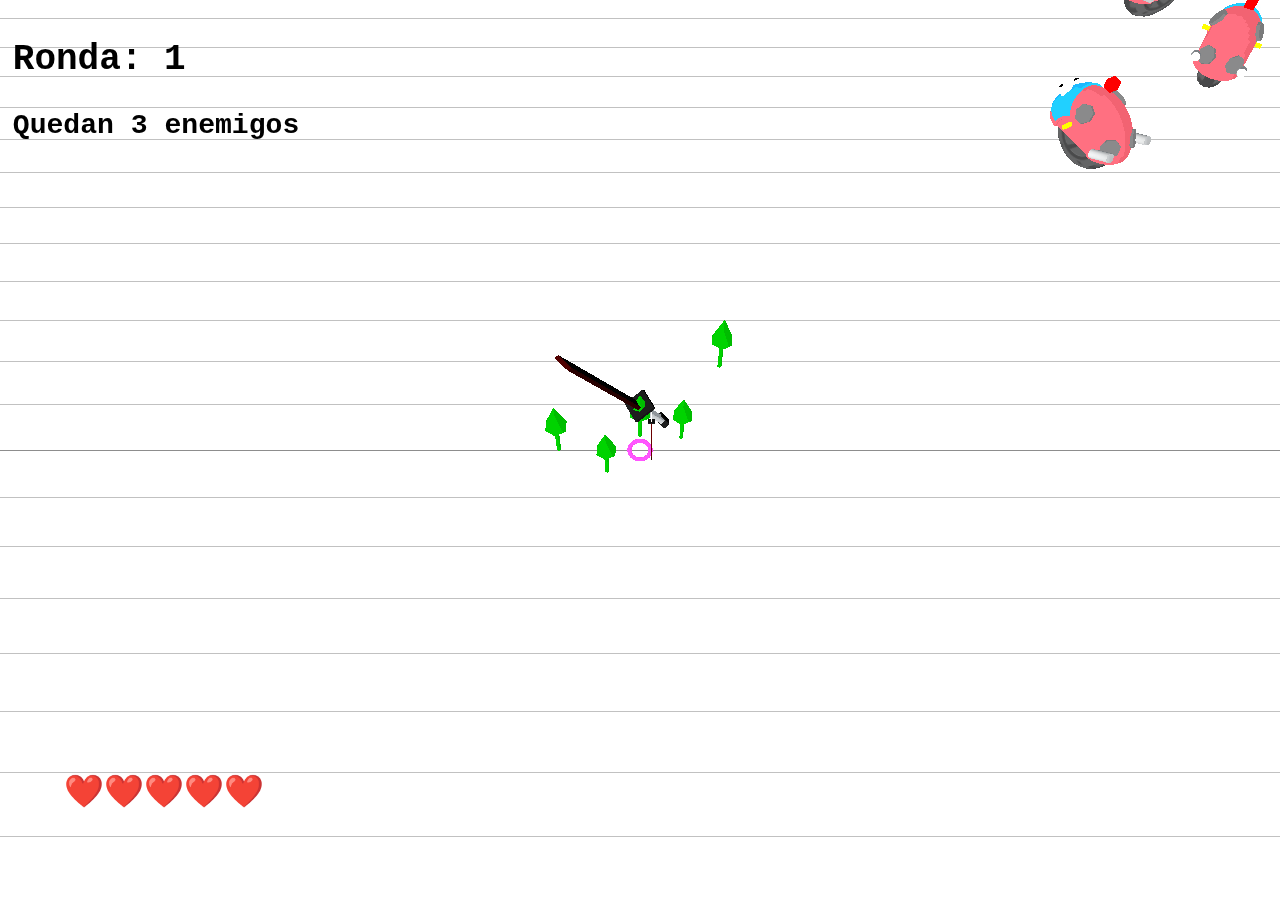
==== Uragirimono/game/index.html @ bbbf8c03 "test uragirimono" ====
<!DOCTYPE html>

<html>

<head>
    <title>Uragirimono</title>
    <meta charset="utf-8">
    <script type="text/javascript" src="../libs/jquery.js"></script>
    <script type="module" src="MyScene.js"></script>

    <style>
        body,
        html {
            margin: 0;
            height: 100%;
            overflow: hidden;
            cursor: none;
        }
        #fin {
            display: none;
            position: absolute;
            font-family: 'Courier New', Courier, monospace;
            font-size: 3em;
            z-index: 100;
            top: 5%;
            left: 26%;
            margin: auto;
            border-radius: 0.5em;
            background-color: rgba(255, 0, 0, 0.7);
            padding: 2em;
        }

        .fin-text {
            align-items: center;
            align-self: center;
            align-content: center;
        }

        .reiniciar {
            font-family: 'Courier New', Courier, monospace;
            padding: 2em;
            font-size: 1em;
        }

        .ronda-class {
            font-family: 'Courier New', Courier, monospace;
            font-size: x-large;
            z-index: 100;
            top: 1%;
            left: 1%;
            position: absolute;
        }

        #loading {
            display: none;
            position: absolute;
            font-family: 'Courier New', Courier, monospace;
            font-size: 3em;
            z-index: 100;
            top: 5%;
            left: 26%;
            margin: auto;
            border-radius: 0.5em;
            background-color: rgba(255, 255, 255, 1);
            padding: 2em;
        }
    </style>
</head>

<body>

    <!-- Div which will show statistical information
    <div id="Stats-output">
    </div> -->

    <div id="info" style="	position: absolute;
	top: 10px;
	width: 100%;
	text-align: center;
	z-index: 100;
	display:block"></div>

    <!-- Div which will hold the Output -->
    <div id="WebGL-output">
    </div>

    <div style="position: absolute; z-index:100; bottom: 10%; left: 5%">
        <span id="vidas" style="font-size: xx-large;color: red;"></span>
    </div>

    <div class="ronda-class">
        <h2 id="ronda"></h2>
        <h3 id="enemigos"></h3>
    </div>

    <div id="loading">
        <div class="fin-text">
            <h2>Cargando...</h2>
        </div>
    </div>

    <div id="fin">
        <div class="fin-text">
            <h2>Fin del Juego</h2>
            <h3 id="rondas-aguantadas">Has aguantado rondas!</h3>
        </div>

        <button class="reiniciar" onclick="window.location.reload();">Empezar de nuevo</button>
    </div>
</body>

</html>
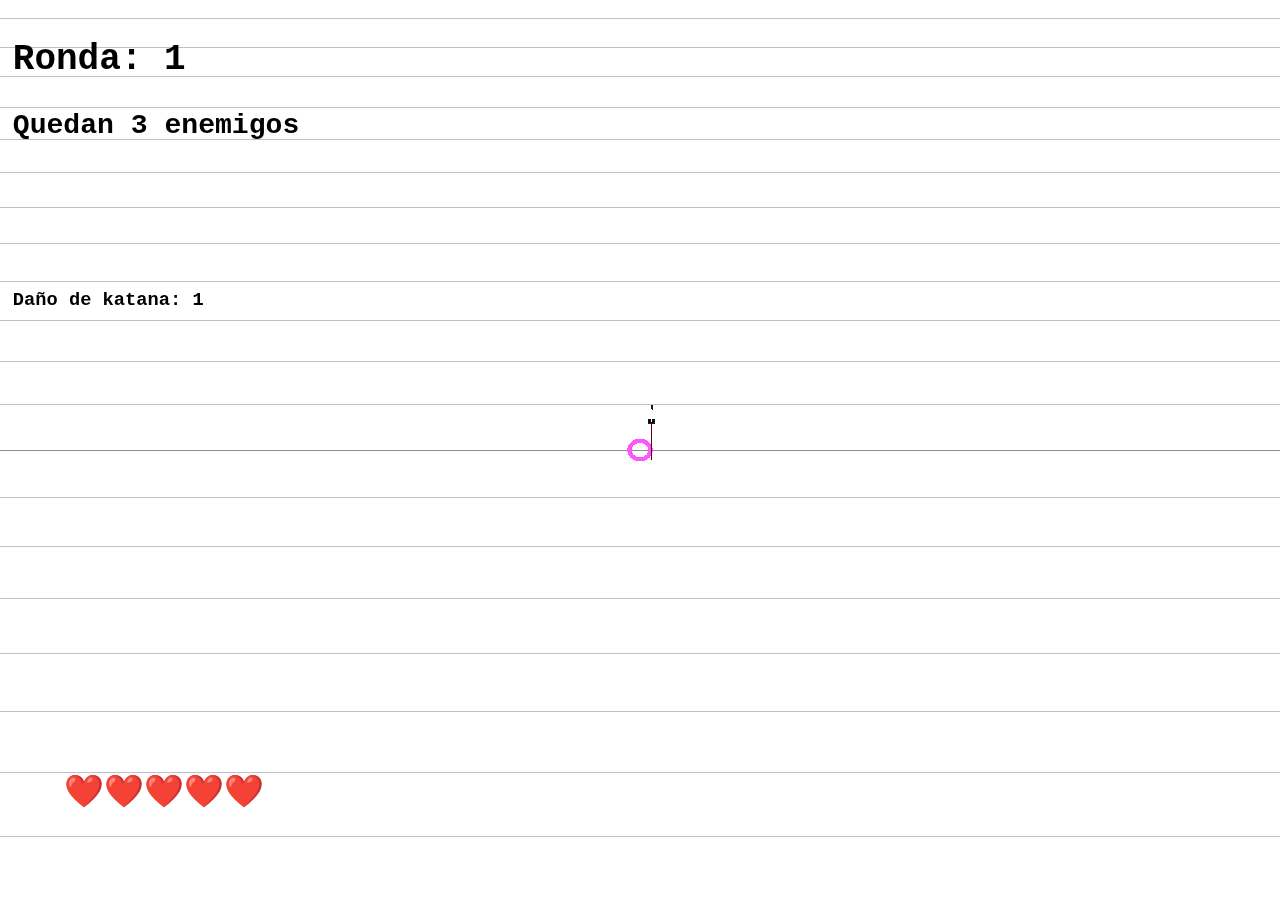
==== commit 371789f1: "mejoras terminadas" ====
--- a/Uragirimono/game/index.html
+++ b/Uragirimono/game/index.html
@@ -64,6 +64,14 @@
             background-color: rgba(255, 255, 255, 1);
             padding: 2em;
         }
+
+        .dmgBoost-class{
+            position: absolute;
+            z-index: 100;
+            top: 30%;
+            left: 1%;
+            font-family: 'Courier New', Courier, monospace;
+        }
     </style>
 </head>
 
@@ -93,6 +101,10 @@
         <h3 id="enemigos"></h3>
     </div>
 
+    <div class="dmgBoost-class">
+        <h3 id="dmgBoost"></h3>
+    </div>
+
     <div id="loading">
         <div class="fin-text">
             <h2>Cargando...</h2>
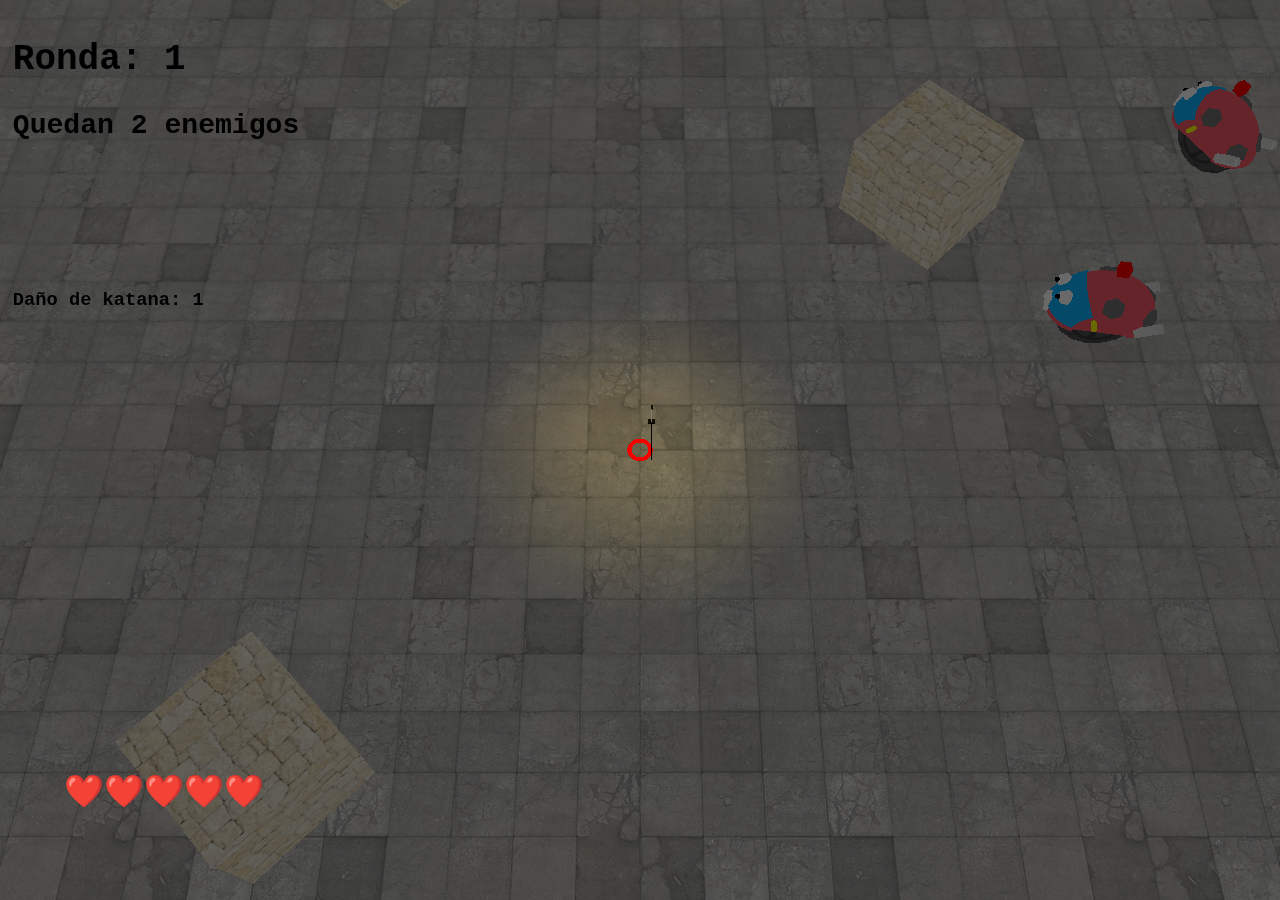
==== commit 35d6f875: "updated readme" ====
--- a/Uragirimono/game/index.html
+++ b/Uragirimono/game/index.html
@@ -1,124 +1,124 @@
-<!DOCTYPE html>
-
-<html>
-
-<head>
-    <title>Uragirimono</title>
-    <meta charset="utf-8">
-    <script type="text/javascript" src="../libs/jquery.js"></script>
-    <script type="module" src="MyScene.js"></script>
-
-    <style>
-        body,
-        html {
-            margin: 0;
-            height: 100%;
-            overflow: hidden;
-            cursor: none;
-        }
-        #fin {
-            display: none;
-            position: absolute;
-            font-family: 'Courier New', Courier, monospace;
-            font-size: 3em;
-            z-index: 100;
-            top: 5%;
-            left: 26%;
-            margin: auto;
-            border-radius: 0.5em;
-            background-color: rgba(255, 0, 0, 0.7);
-            padding: 2em;
-        }
-
-        .fin-text {
-            align-items: center;
-            align-self: center;
-            align-content: center;
-        }
-
-        .reiniciar {
-            font-family: 'Courier New', Courier, monospace;
-            padding: 2em;
-            font-size: 1em;
-        }
-
-        .ronda-class {
-            font-family: 'Courier New', Courier, monospace;
-            font-size: x-large;
-            z-index: 100;
-            top: 1%;
-            left: 1%;
-            position: absolute;
-        }
-
-        #loading {
-            display: none;
-            position: absolute;
-            font-family: 'Courier New', Courier, monospace;
-            font-size: 3em;
-            z-index: 100;
-            top: 5%;
-            left: 26%;
-            margin: auto;
-            border-radius: 0.5em;
-            background-color: rgba(255, 255, 255, 1);
-            padding: 2em;
-        }
-
-        .dmgBoost-class{
-            position: absolute;
-            z-index: 100;
-            top: 30%;
-            left: 1%;
-            font-family: 'Courier New', Courier, monospace;
-        }
-    </style>
-</head>
-
-<body>
-
-    <!-- Div which will show statistical information
-    <div id="Stats-output">
-    </div> -->
-
-    <div id="info" style="	position: absolute;
-	top: 10px;
-	width: 100%;
-	text-align: center;
-	z-index: 100;
-	display:block"></div>
-
-    <!-- Div which will hold the Output -->
-    <div id="WebGL-output">
-    </div>
-
-    <div style="position: absolute; z-index:100; bottom: 10%; left: 5%">
-        <span id="vidas" style="font-size: xx-large;color: red;"></span>
-    </div>
-
-    <div class="ronda-class">
-        <h2 id="ronda"></h2>
-        <h3 id="enemigos"></h3>
-    </div>
-
-    <div class="dmgBoost-class">
-        <h3 id="dmgBoost"></h3>
-    </div>
-
-    <div id="loading">
-        <div class="fin-text">
-            <h2>Cargando...</h2>
-        </div>
-    </div>
-
-    <div id="fin">
-        <div class="fin-text">
-            <h2>Fin del Juego</h2>
-            <h3 id="rondas-aguantadas">Has aguantado rondas!</h3>
-        </div>
-
-        <button class="reiniciar" onclick="window.location.reload();">Empezar de nuevo</button>
-    </div>
-</body>
-
+<!DOCTYPE html>
+
+<html>
+
+<head>
+    <title>Uragirimono</title>
+    <meta charset="utf-8">
+    <script type="text/javascript" src="../libs/jquery.js"></script>
+    <script type="module" src="MyScene.js"></script>
+
+    <style>
+        body,
+        html {
+            margin: 0;
+            height: 100%;
+            overflow: hidden;
+            cursor: none;
+        }
+        #fin {
+            display: none;
+            position: absolute;
+            font-family: 'Courier New', Courier, monospace;
+            font-size: 3em;
+            z-index: 100;
+            top: 5%;
+            left: 26%;
+            margin: auto;
+            border-radius: 0.5em;
+            background-color: rgba(255, 0, 0, 0.7);
+            padding: 2em;
+        }
+
+        .fin-text {
+            align-items: center;
+            align-self: center;
+            align-content: center;
+        }
+
+        .reiniciar {
+            font-family: 'Courier New', Courier, monospace;
+            padding: 2em;
+            font-size: 1em;
+        }
+
+        .ronda-class {
+            font-family: 'Courier New', Courier, monospace;
+            font-size: x-large;
+            z-index: 100;
+            top: 1%;
+            left: 1%;
+            position: absolute;
+        }
+
+        #loading {
+            display: none;
+            position: absolute;
+            font-family: 'Courier New', Courier, monospace;
+            font-size: 3em;
+            z-index: 100;
+            top: 5%;
+            left: 26%;
+            margin: auto;
+            border-radius: 0.5em;
+            background-color: rgba(255, 255, 255, 1);
+            padding: 2em;
+        }
+
+        .dmgBoost-class{
+            position: absolute;
+            z-index: 100;
+            top: 30%;
+            left: 1%;
+            font-family: 'Courier New', Courier, monospace;
+        }
+    </style>
+</head>
+
+<body>
+
+    <!-- Div which will show statistical information
+    <div id="Stats-output">
+    </div> -->
+
+    <div id="info" style="	position: absolute;
+	top: 10px;
+	width: 100%;
+	text-align: center;
+	z-index: 100;
+	display:block"></div>
+
+    <!-- Div which will hold the Output -->
+    <div id="WebGL-output">
+    </div>
+
+    <div style="position: absolute; z-index:100; bottom: 10%; left: 5%">
+        <span id="vidas" style="font-size: xx-large;color: red;"></span>
+    </div>
+
+    <div class="ronda-class">
+        <h2 id="ronda"></h2>
+        <h3 id="enemigos"></h3>
+    </div>
+
+    <div class="dmgBoost-class">
+        <h3 id="dmgBoost"></h3>
+    </div>
+
+    <div id="loading">
+        <div class="fin-text">
+            <h2>Cargando...</h2>
+        </div>
+    </div>
+
+    <div id="fin">
+        <div class="fin-text">
+            <h2>Fin del Juego</h2>
+            <h3 id="rondas-aguantadas">Has aguantado rondas!</h3>
+        </div>
+
+        <button class="reiniciar" onclick="window.location.reload();">Empezar de nuevo</button>
+    </div>
+</body>
+
 </html>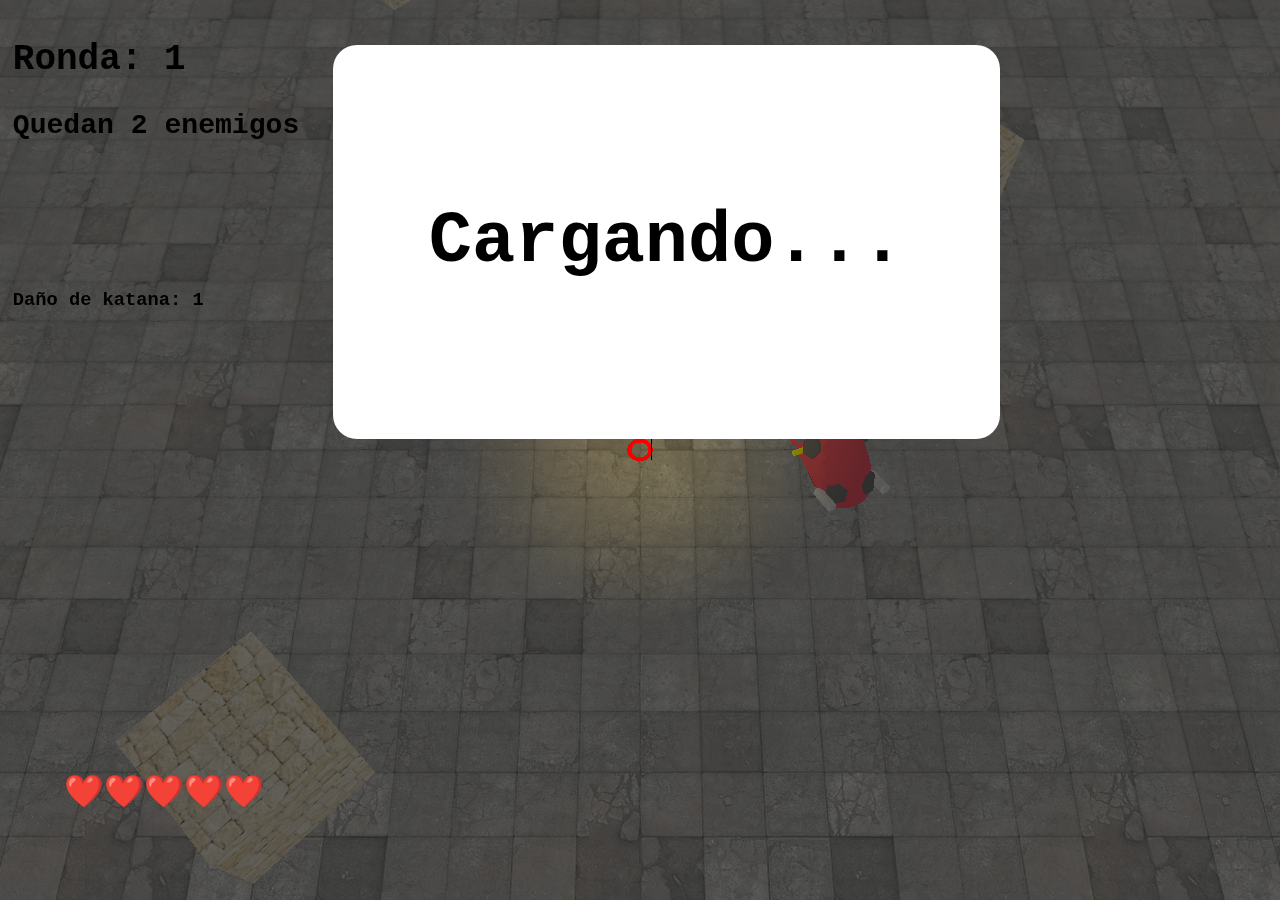
==== commit 0fec5ce0: "entregable" ====
--- a/Uragirimono/game/index.html
+++ b/Uragirimono/game/index.html
@@ -52,7 +52,7 @@
         }
 
         #loading {
-            display: none;
+            display: block;
             position: absolute;
             font-family: 'Courier New', Courier, monospace;
             font-size: 3em;
